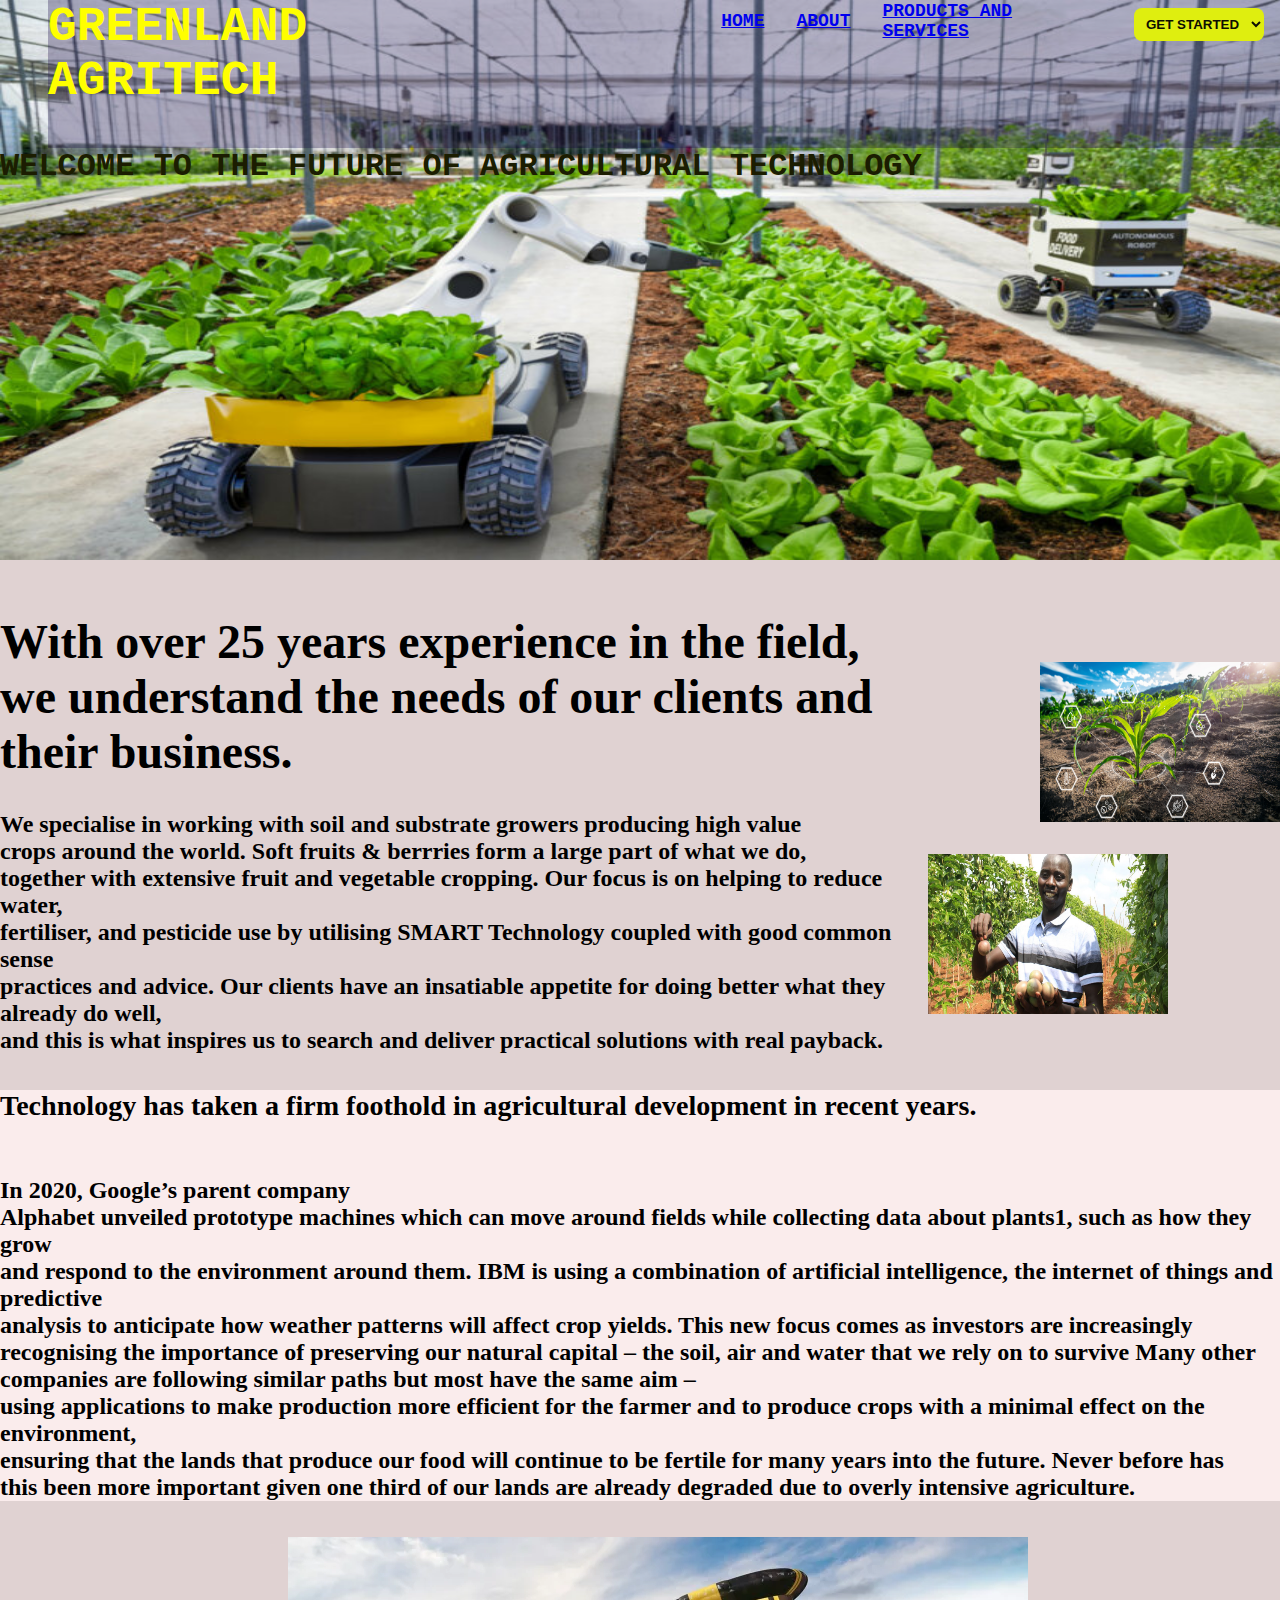
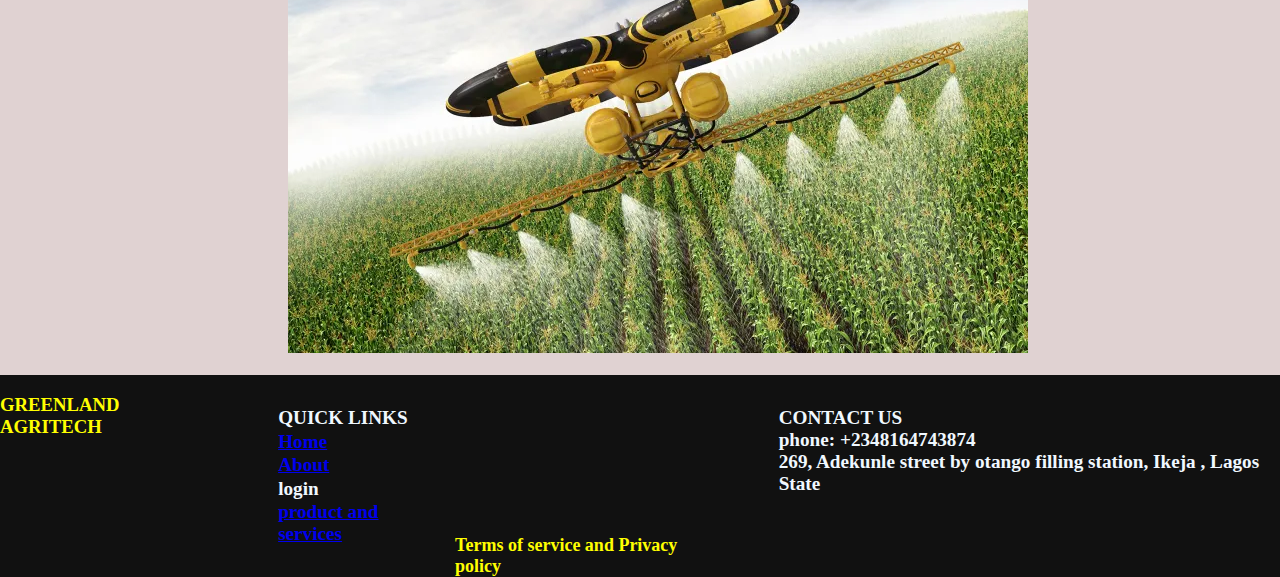
==== index.html @ 4a4f3857 "first commit" ====
<!DOCTYPE html>
<html lang="en">
<head>
    <meta charset="UTF-8">
    <meta name="viewport" content="width=device-width, initial-scale=1.0">
    <title>GREENLAND AGRITECH</title>
    <link rel="stylesheet" href="style.css">
    <meta name="viewport" content="width=device-width, initial-scale=1">
    
</head>
<body>
    
<div class="image" id="drone">
        
        <span>
            
            <div class="head"><h2><B>GREENLAND AGRITECH <B></B></h2>
            <div class="links">
            <a href="index.html">HOME</a>
        <a href="about.html">ABOUT</a>
        <a href="pro&ser.html">PRODUCTS AND SERVICES</a>
        <select name="" id="btn">
            <option value="">GET STARTED</option>
            <option value="">LOGIN</option>
            <option value="">SIGN UP</option>
        </select>
</div></div>

            WELCOME TO THE FUTURE OF AGRICULTURAL TECHNOLOGY </span>
        <img src="images/use 2.jpg" alt="" id="init">
    </div>
<br>    

<div class="exp">
<div class="text">
<h1>With over 25 years experience in the field,<br> we understand the needs of our clients and their business.</h1>
<span>We specialise in working with soil and substrate growers producing high value <br> crops around the world. Soft fruits & berrries form a large part of what we do, <br> together with extensive fruit and vegetable cropping. Our focus is on helping to reduce water,<br> fertiliser, and pesticide use by utilising SMART Technology coupled with good common sense <br> practices and advice.
  Our clients have an insatiable appetite for doing better what they already do well, <br> and this is what inspires us to search and deliver practical solutions with real payback.</span>
</div>
<div class="sdimg">
    <img src="images/use 5.jpg" alt="" id="one">
    <img src="images/farmer 1.jpg" alt="" id="two">
</div></div>
<div class="testi">
<h3>Technology has taken a firm foothold in agricultural development in recent years.</h3> <br>
 In 2020, Google’s parent company <br> Alphabet unveiled prototype machines which can move around fields while collecting data about plants1, such as how they grow <br> and respond to the environment around them. IBM is using a combination of artificial intelligence, the internet of things and predictive <br> analysis to anticipate how weather patterns will affect crop yields. This new focus comes as investors are increasingly recognising the importance of preserving our natural capital – the soil, air and water that we rely on to survive
Many other companies are following similar paths but most have the same aim – <br> using applications to make production more efficient for the farmer and to produce crops with a minimal effect on the environment, <br> ensuring that the lands that produce our food will continue to be fertile for many years into the future. Never before has <br> this been more important given one third of our lands are already degraded due to overly intensive agriculture.
</div>
<br>
<br>
<img src="images/spray.webp" alt="" id="cab">
<br>
<br>
<footer>
    <h3> GREENLAND AGRITECH</h3>
    <div class="qck">
        QUICK LINKS <br>
        <a href="index.html">Home</a>
       <a href="about.html">About</a>  
        login 
        <a href="pro&ser.html">product and services</a>
    </div>
    <span>Terms of service and Privacy policy</span>
    <div class="cntadd">
        CONTACT US <br>
        phone: +2348164743874 <br>
        269, Adekunle street by otango filling station, Ikeja , Lagos State
    </div>
    
</footer>

</body>
</html>
---- style.css ----
body{
    background-color: rgb(224, 210, 210);
    margin: 0;
        
}
#btn{
    background-color: rgb(231, 228, 9);
    color: rgb(95, 52, 223);
    border: none;
    border-radius: 0.5rem;
    padding: 0.5rem;
    margin-right: 1rem;
    font-weight: 600;
    outline: none;
    margin-top: 0.5rem;
    
}
:hover #btn{
    cursor: pointer;
    transition:ease-in ;
    transition-duration: 1.7s;
    color: rgb(13, 14, 1);
    background-color: rgb(223, 238, 15);
}
nav{
    display: flex;
    flex-direction: row;
    justify-content: space-between;
    align-items: center;
    background-color: rgb(11, 1, 41);
}
#trat{
    height: 25rem;
    width: 25rem;
    margin-left: 17rem;
    
}
#cab{
    margin-left: 18rem;
}
.head{
    display: flex;
    flex-direction: row;
    background-color: rgba(20, 3, 65, 0.3);
    margin-left: 3rem;
}
#bot{
    height: 20rem;
    width: 25rem;
}
.ben{
    text-align: center;
    padding: 3rem;  
}

#lery{
height: 15rem;
width: 15rem;

}
.gal{
    display: flex;
    justify-content: center;
flex-direction: row;
gap: 1rem;
}
.mag{
    display: flex;
    justify-content: center;
flex-direction: row; 
gap: 1rem;
margin-left: 20rem;
}
#til{
    text-align: center;
}
.everything{
    display: flex;
}
.stuff{
    display: flex;
    flex-direction: row;
    gap: 2rem;
    font-family:'Segoe UI',;
    font-size: large;
    font-weight: 1px;
}
.stuff img{
    margin-left: 1rem;
}
.rest{
    gap: 2rem;
    font-family:'Segoe UI',;
    font-size: large;
    font-weight: 1px;
}
.end{
    color: rgb(83, 178, 233);
    text-align: center;
}
.pro{
    text-align: center;
    margin-top: 3.5rem;
    margin-left: 3rem;
}
.products{
    text-align: center;
    padding: 5rem;
}
.mation{
    text-align: center;
    padding: 5rem;
}
.links{
    display: flex;
    flex-direction: row;
    gap: 2rem;
    margin-left: 10rem;
    font-size:large;
    align-items: center;
    margin-top: 0rem;
    
}
.write{
text-align:center;
margin-top: 0px;
}
.logo{
    color: yellow;
}
#drone img{
    height: 35rem;
    width: 84.34rem;
}

#drone span{
    position: absolute;
    color: rgb(27, 29, 1);
    font-size: xx-large;
    font-family: 'Courier New', Courier, monospace;
}
footer h3{
    color: yellow;
}
#drone span h2 {
margin-top: 0rem;
color: yellow;
font-weight: 100rem;
}

.concen{
    justify-content: space-between;
    align-items: center;
  
}

.sding{
    display: grid;
    
}
.testi{
    font-size: x-large;
    font-family:'Segoe UI',;
    background-color: rgb(250, 236, 236);
}
footer{
    display: flex;
    flex-direction: row;
    background-color: rgb(17, 17, 17);;
    gap: 1rem;
    color: aliceblue;

}
footer span{
    font-size: large;
    color: yellow;
}
.qck{
   display: flex;
   flex-direction: column;
   margin-left: 3rem;
   justify-content: space-between;
   font-size: larger;
   margin-top: 2rem;
   margin-bottom: 2rem;
}
footer span{
    margin-top: 10rem;
    
}
.cntadd{
    margin-top: 2rem;
    margin-left: 3rem;
    font-size: larger;
    margin-bottom: 2rem;
}
.exp{
    display: flex;
    flex-direction: row;
}
.sdimg{
    display: flex;
    flex-direction: column;
    gap: 2rem;
}
.sdimg #one{
    margin-top: 5rem;
    width: 15rem;
    height: 10rem;
    margin-left: 7rem;
}
.sdimg #two{
    width: 15rem;
    height: 10rem;
    margin-bottom: 3rem;
}
.text {
    font-size: x-large;
    font-family:'Segoe UI', 
}
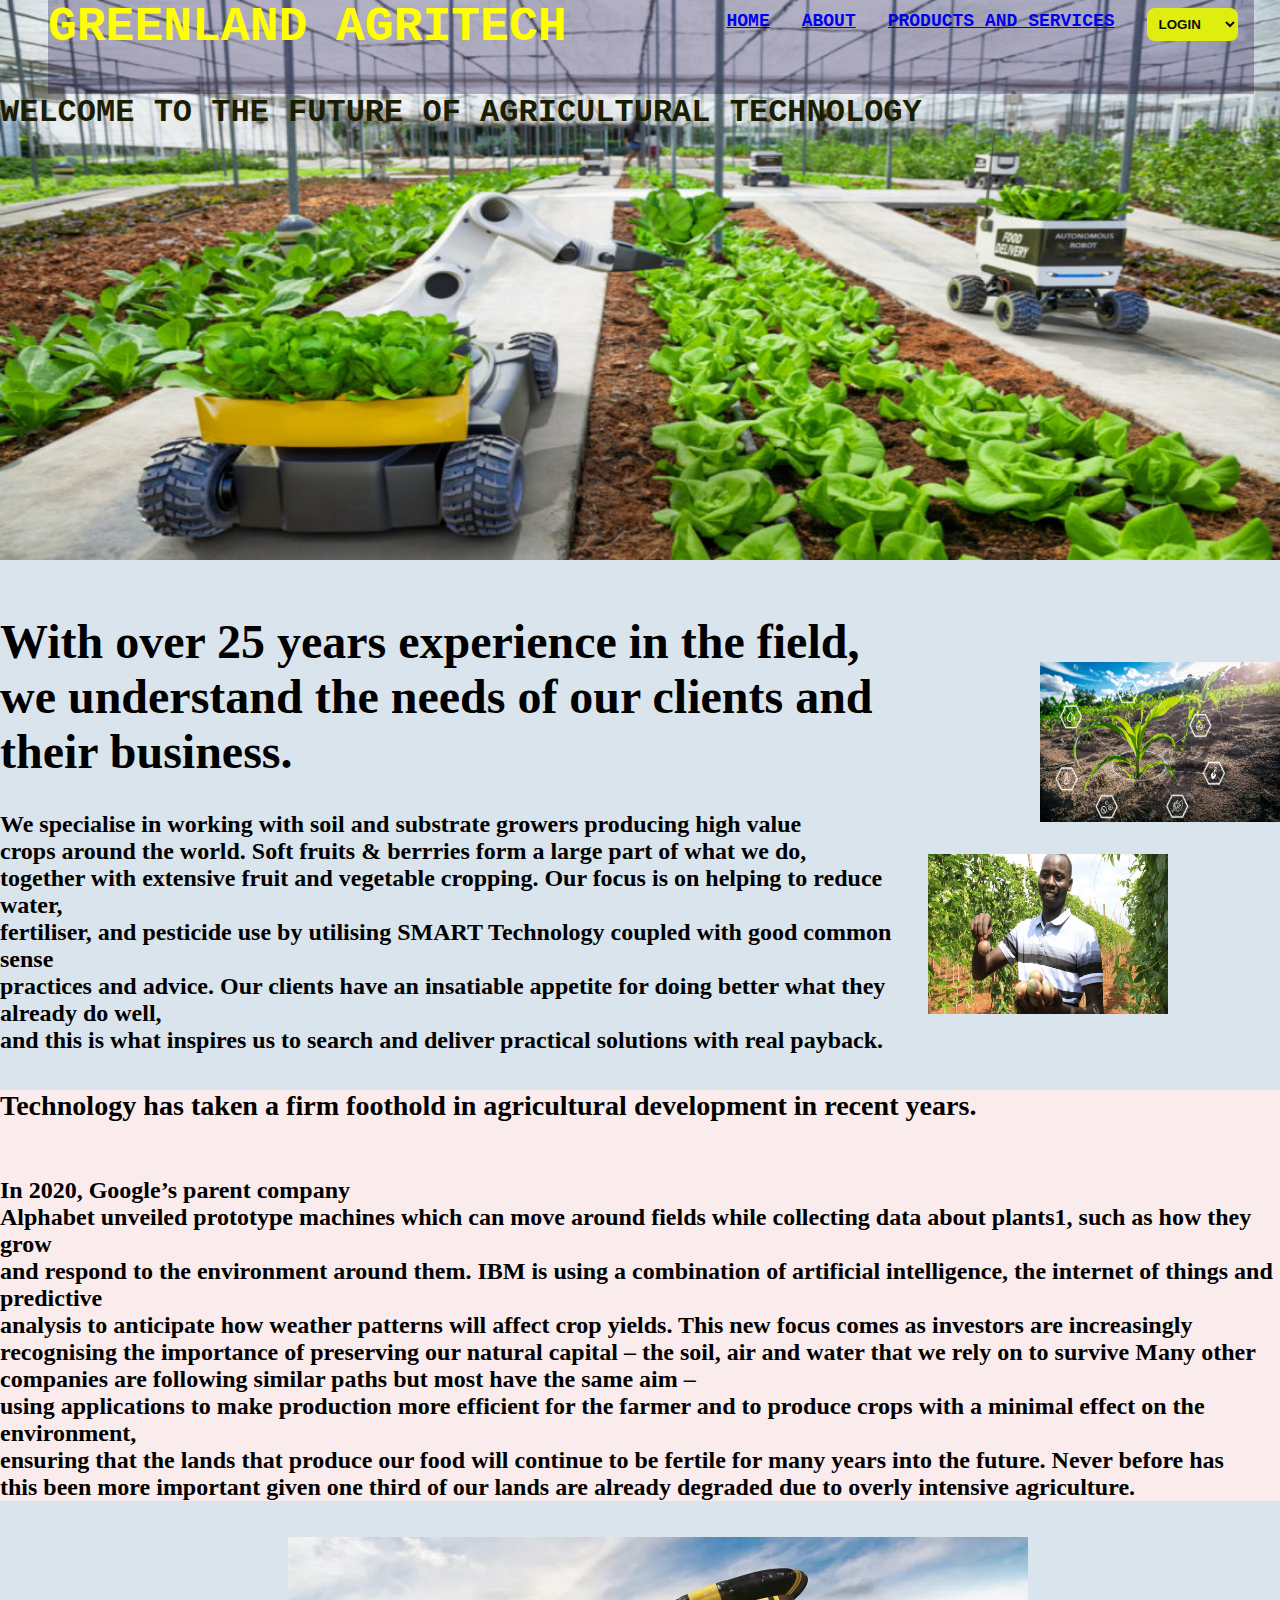
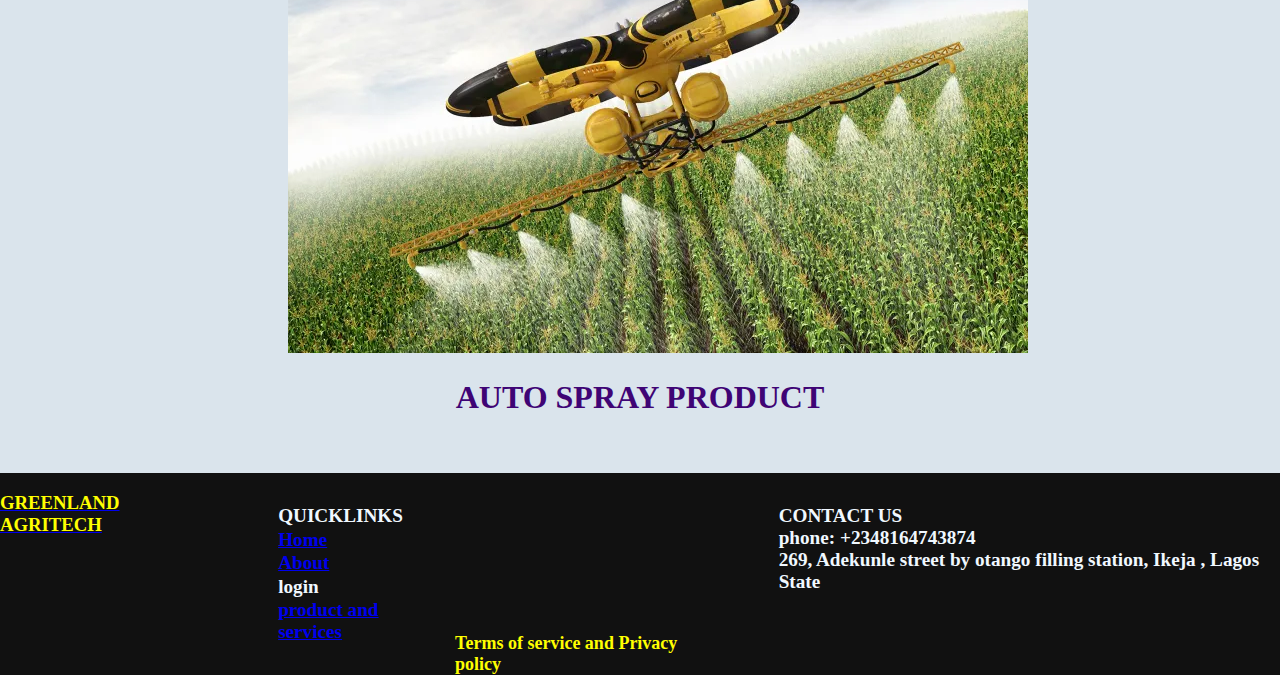
==== commit eb42f5c3: "second commit" ====
--- a/index.html
+++ b/index.html
@@ -5,7 +5,9 @@
     <meta name="viewport" content="width=device-width, initial-scale=1.0">
     <title>GREENLAND AGRITECH</title>
     <link rel="stylesheet" href="style.css">
+    <link rel="stylesheet" href="mobile.css">
     <meta name="viewport" content="width=device-width, initial-scale=1">
+  
     
 </head>
 <body>
@@ -20,13 +22,12 @@
         <a href="about.html">ABOUT</a>
         <a href="pro&ser.html">PRODUCTS AND SERVICES</a>
         <select name="" id="btn">
-            <option value="">GET STARTED</option>
             <option value="">LOGIN</option>
             <option value="">SIGN UP</option>
         </select>
 </div></div>
 
-            WELCOME TO THE FUTURE OF AGRICULTURAL TECHNOLOGY </span>
+           <div class="come"> WELCOME TO THE FUTURE OF AGRICULTURAL TECHNOLOGY </div></span>
         <img src="images/use 2.jpg" alt="" id="init">
     </div>
 <br>    
@@ -49,12 +50,13 @@
 <br>
 <br>
 <img src="images/spray.webp" alt="" id="cab">
+<h1 id="sp">AUTO SPRAY PRODUCT</h1>
 <br>
 <br>
 <footer>
-    <h3> GREENLAND AGRITECH</h3>
+    <a href="index.html"><h3> GREENLAND AGRITECH</h3></a>
     <div class="qck">
-        QUICK LINKS <br>
+        QUICKLINKS <br>
         <a href="index.html">Home</a>
        <a href="about.html">About</a>  
         login 
--- a/style.css
+++ b/style.css
@@ -1,5 +1,5 @@
 body{
-    background-color: rgb(224, 210, 210);
+    background-color: rgb(218, 228, 236);
     margin: 0;
         
 }
@@ -43,10 +43,19 @@
     flex-direction: row;
     background-color: rgba(20, 3, 65, 0.3);
     margin-left: 3rem;
+    
+}
+.head h2{
+    text-decoration: none;
 }
 #bot{
     height: 20rem;
     width: 25rem;
+}
+#sp{
+    color: rgb(63, 4, 117);
+    text-align: center;
+    
 }
 .ben{
     text-align: center;
@@ -125,12 +134,16 @@
 text-align:center;
 margin-top: 0px;
 }
-.logo{
+.logo h2{
     color: yellow;
+    text-decoration: none;
+}
+.links{
+    text-decoration: none;
 }
 #drone img{
     height: 35rem;
-    width: 84.34rem;
+    width: 100%;
 }
 
 #drone span{
@@ -193,6 +206,7 @@
     margin-left: 3rem;
     font-size: larger;
     margin-bottom: 2rem;
+    gap: 0.5rem;
 }
 .exp{
     display: flex;
--- a/mobile.css
+++ b/mobile.css
@@ -0,0 +1,222 @@
+@media only screen and (min-width: 320px) and (max-width: 900px) {
+    body{
+        background-color: rgb(218, 228, 236);
+        margin: 0;
+        padding: 0;
+    }
+    #drone img{
+        display: none;
+    }
+    #ab{
+        text-align: center;
+    }
+    .testi{
+        background-color: rgb(200, 235, 235);
+    }
+    .head{
+        display: flex;
+        flex-direction: row;
+        background-color: rgba(20, 3, 65, 0.3);
+        margin-left: 0rem;
+
+    }
+    .logo h2{
+        color: yellow;
+        text-decoration: none;
+    }
+    .links{
+        text-decoration: none;
+    }
+    #sp{
+        color: rgb(63, 4, 117);
+        text-align: center;
+        font-size: large;
+        
+    }
+    .drone{
+        width: 100%;
+    }
+    #drone span{
+        position: absolute;
+        color: rgb(27, 29, 1);
+        font-size: xx-small;
+        font-family: 'Courier New', Courier, monospace;
+    }
+    #drone span h2 {
+        margin-top: 0rem;
+        color: yellow;
+        font-weight: 100rem;
+        margin-left: 0.25rem;
+        }
+        .links{
+            display: flex;
+            flex-direction: row;
+            gap: 1rem;
+            margin-left: 0rem;
+            font-size:x-small;
+            align-items: center;
+            margin-top: 0rem;
+            
+        }
+        #btn{
+            background-color: rgb(231, 228, 9);
+            color: rgb(95, 52, 223);
+            border: none;
+            margin-right: 0.4rem;
+           outline: none;
+           font-size: x-small;
+            width: 5rem;
+
+            padding: 0.3rem;
+            
+        }
+        .exp{
+            display: flex;
+            flex-direction: column-reverse;
+        }
+        .sdimg{
+            display: flex;
+            flex-direction: column;
+            gap: 0rem;
+        }
+        .sdimg #one{
+            margin-top: 3rem;
+            width: 100%;
+            height:15rem;
+            margin-left: 0rem;
+        }
+        .sdimg #two{
+            display: none;
+        }
+        .text {
+            font-size: small;
+            font-family:'Segoe UI',;
+            margin-top: 0rem;
+        }
+        #cab{
+            width: 100%;
+            margin-left: 0rem;
+        }
+footer{
+    width: 100%;
+    font-size: xx-small;
+    gap: 0rem;
+    display: flex;
+    flex-direction: row;
+
+}
+.qck{
+    display: flex;
+   flex-direction: column;
+   margin-left: 1rem;
+    justify-content: flex-start;
+   font-size: x-small;
+   margin-top: 1rem;
+   margin-bottom: 1rem;
+}
+footer span{
+    margin-top: 6.5rem;
+    font-size: xx-small;
+    text-align: left;
+}
+.cntadd{
+    display: flex;
+    flex-direction: column;
+    margin-left: 0rem;
+    align-items: center;
+    font-size: xx-small;
+    margin-top: 1rem;
+    margin-bottom: 1rem;
+}
+.logo{
+    color: yellow;
+    font-size: small;
+}
+.logo h2{
+    font-size: smaller;
+    margin-left: 5px;
+}
+.write{
+    text-align:center;
+    }
+.stuff{
+    display: flex;
+    flex-direction: column-reverse;
+    gap: 2rem;
+    font-family:'Segoe UI',;
+    font-size: large;
+    font-weight: 1px;
+}
+
+#trat{
+    height: 15rem;
+    width: 80%;
+    margin-left: 2.5rem;
+}
+.rest{
+    text-align: center;
+}
+.everything{
+    font-size: small;
+    display: flex;
+    flex-direction: column;
+}
+.pro{
+    padding: 0rem;
+    text-align: center;
+    margin-left: 0rem;
+    margin-top: 5px;
+}
+.products{
+    padding: 0rem;
+}
+
+#bot{
+    width: 100%;
+}
+.ben{
+    padding: 0rem;
+}
+.gal{
+    display: flex;
+    justify-content: center;
+flex-direction: row;
+gap: 1rem;
+margin-left: 5rem;
+}
+.mag{
+    display: flex;
+    justify-content: center;
+flex-direction: row; 
+gap: 1rem;
+margin-left: 0rem;
+
+}
+#lery{
+    height: 5rem;
+    width: 5rem;
+    
+    }
+
+
+
+
+
+
+
+
+
+
+
+
+
+
+
+
+
+
+
+
+
+
+}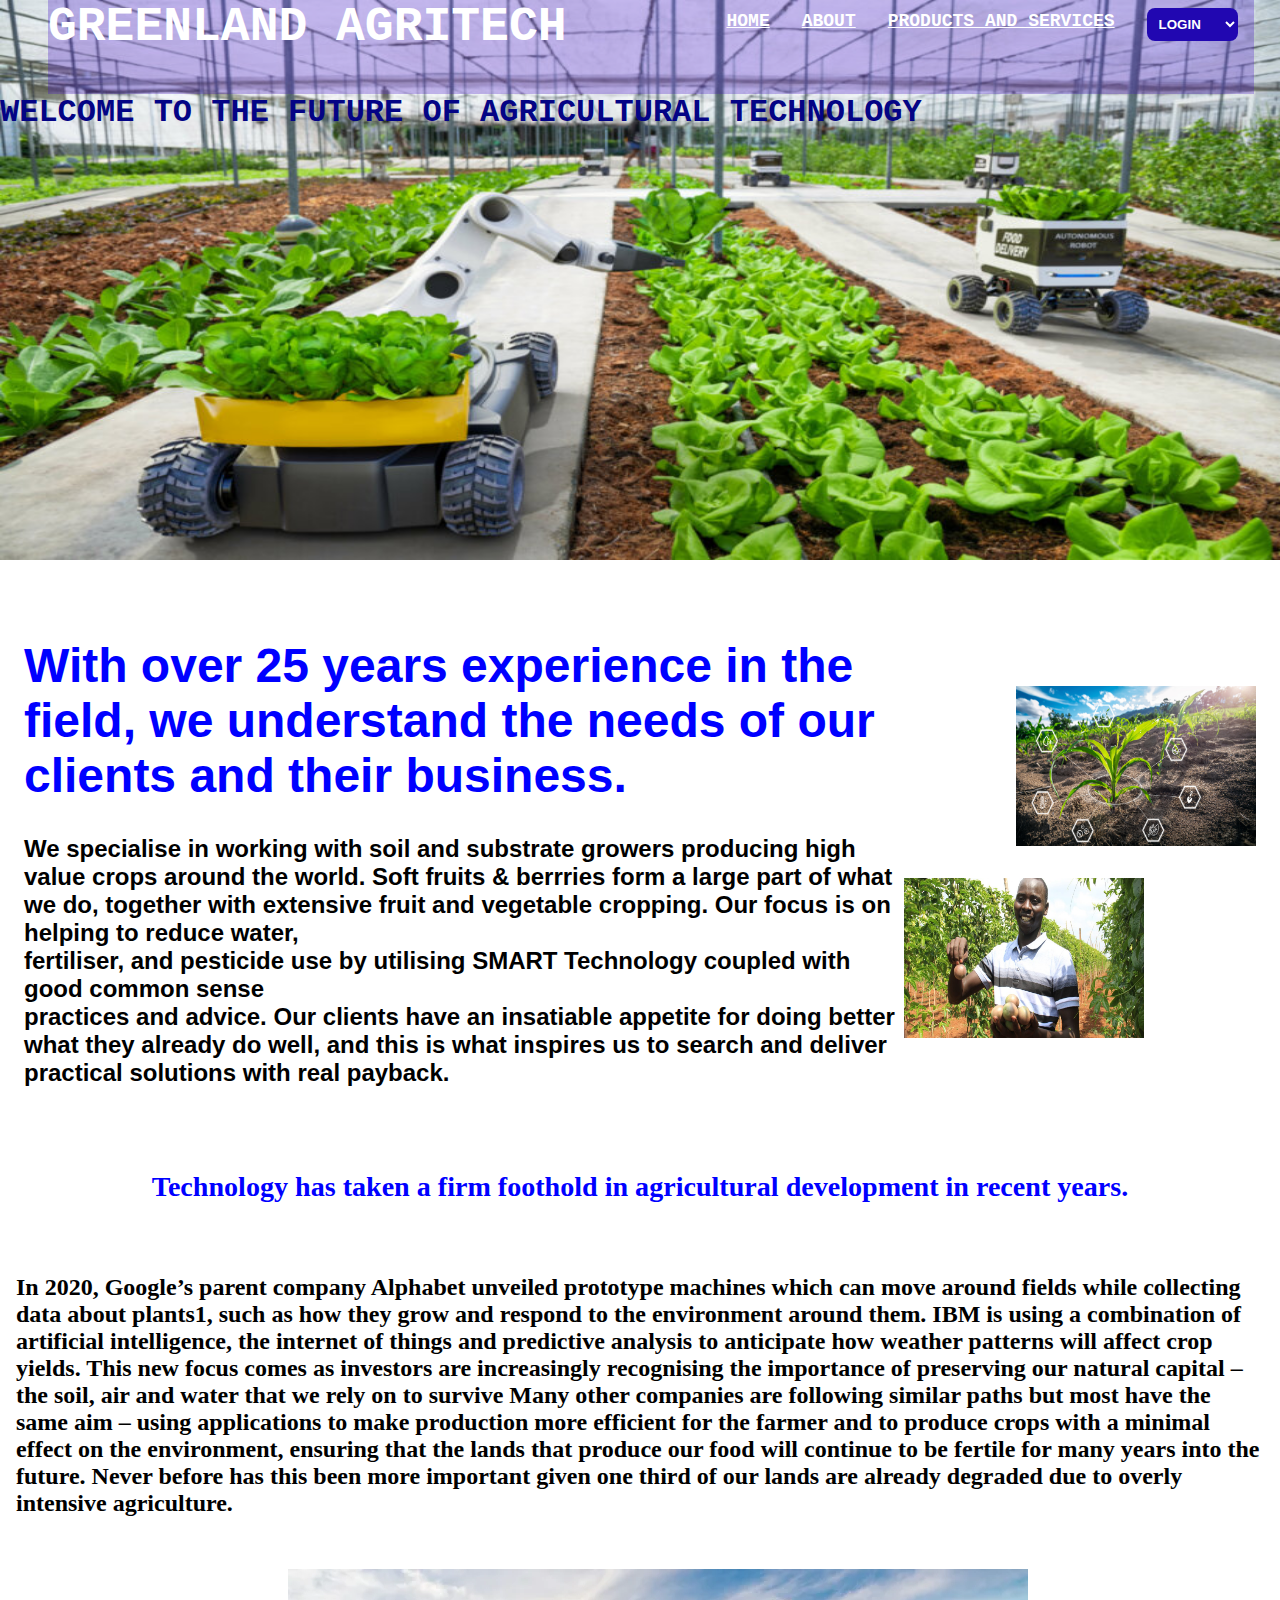
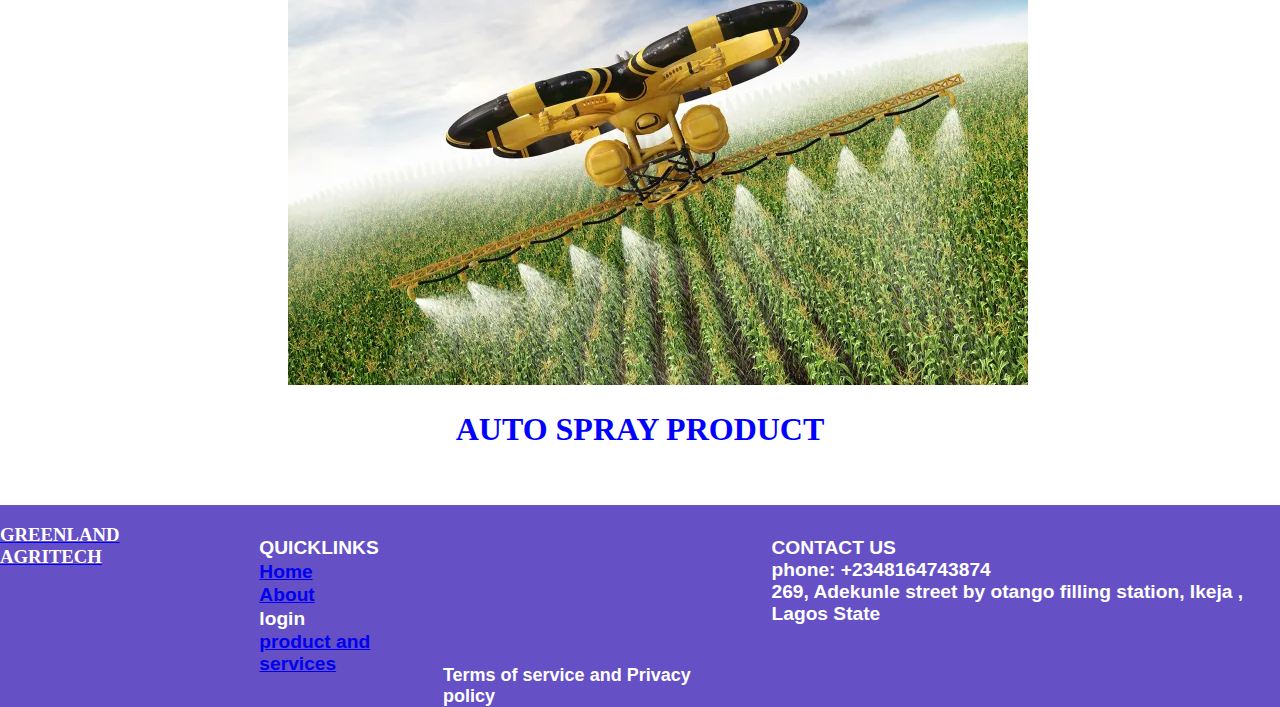
==== commit c17ac5de: "again" ====
--- a/index.html
+++ b/index.html
@@ -34,9 +34,9 @@
 
 <div class="exp">
 <div class="text">
-<h1>With over 25 years experience in the field,<br> we understand the needs of our clients and their business.</h1>
-<span>We specialise in working with soil and substrate growers producing high value <br> crops around the world. Soft fruits & berrries form a large part of what we do, <br> together with extensive fruit and vegetable cropping. Our focus is on helping to reduce water,<br> fertiliser, and pesticide use by utilising SMART Technology coupled with good common sense <br> practices and advice.
-  Our clients have an insatiable appetite for doing better what they already do well, <br> and this is what inspires us to search and deliver practical solutions with real payback.</span>
+<h1>With over 25 years experience in the field, we understand the needs of our clients and their business.</h1>
+<span>We specialise in working with soil and substrate growers producing high value crops around the world. Soft fruits & berrries form a large part of what we do, together with extensive fruit and vegetable cropping. Our focus is on helping to reduce water,<br> fertiliser, and pesticide use by utilising SMART Technology coupled with good common sense <br> practices and advice.
+  Our clients have an insatiable appetite for doing better what they already do well, and this is what inspires us to search and deliver practical solutions with real payback.</span>
 </div>
 <div class="sdimg">
     <img src="images/use 5.jpg" alt="" id="one">
@@ -44,8 +44,8 @@
 </div></div>
 <div class="testi">
 <h3>Technology has taken a firm foothold in agricultural development in recent years.</h3> <br>
- In 2020, Google’s parent company <br> Alphabet unveiled prototype machines which can move around fields while collecting data about plants1, such as how they grow <br> and respond to the environment around them. IBM is using a combination of artificial intelligence, the internet of things and predictive <br> analysis to anticipate how weather patterns will affect crop yields. This new focus comes as investors are increasingly recognising the importance of preserving our natural capital – the soil, air and water that we rely on to survive
-Many other companies are following similar paths but most have the same aim – <br> using applications to make production more efficient for the farmer and to produce crops with a minimal effect on the environment, <br> ensuring that the lands that produce our food will continue to be fertile for many years into the future. Never before has <br> this been more important given one third of our lands are already degraded due to overly intensive agriculture.
+ In 2020, Google’s parent company Alphabet unveiled prototype machines which can move around fields while collecting data about plants1, such as how they grow and respond to the environment around them. IBM is using a combination of artificial intelligence, the internet of things and predictive analysis to anticipate how weather patterns will affect crop yields. This new focus comes as investors are increasingly recognising the importance of preserving our natural capital – the soil, air and water that we rely on to survive
+Many other companies are following similar paths but most have the same aim – using applications to make production more efficient for the farmer and to produce crops with a minimal effect on the environment, ensuring that the lands that produce our food will continue to be fertile for many years into the future. Never before has this been more important given one third of our lands are already degraded due to overly intensive agriculture.
 </div>
 <br>
 <br>
--- a/style.css
+++ b/style.css
@@ -1,11 +1,11 @@
 body{
-    background-color: rgb(218, 228, 236);
+    background-color: white;
     margin: 0;
         
 }
 #btn{
-    background-color: rgb(231, 228, 9);
-    color: rgb(95, 52, 223);
+    background-color: white;
+    color: blue;
     border: none;
     border-radius: 0.5rem;
     padding: 0.5rem;
@@ -19,15 +19,15 @@
     cursor: pointer;
     transition:ease-in ;
     transition-duration: 1.7s;
-    color: rgb(13, 14, 1);
-    background-color: rgb(223, 238, 15);
+    color: white;
+    background-color: rgb(33, 7, 177);
 }
 nav{
     display: flex;
     flex-direction: row;
     justify-content: space-between;
     align-items: center;
-    background-color: rgb(11, 1, 41);
+    background-color: blue;
 }
 #trat{
     height: 25rem;
@@ -41,7 +41,7 @@
 .head{
     display: flex;
     flex-direction: row;
-    background-color: rgba(20, 3, 65, 0.3);
+    background-color: rgba(68, 21, 199, 0.3);
     margin-left: 3rem;
     
 }
@@ -53,13 +53,16 @@
     width: 25rem;
 }
 #sp{
-    color: rgb(63, 4, 117);
+    color: blue;
     text-align: center;
     
 }
 .ben{
     text-align: center;
-    padding: 3rem;  
+    padding: 5rem;  
+}
+.ben h1{
+    color: blue;
 }
 
 #lery{
@@ -80,11 +83,18 @@
 gap: 1rem;
 margin-left: 20rem;
 }
+.come{
+    color: rgb(4, 4, 133);
+}
+
+
 #til{
     text-align: center;
+    color: blue;
 }
 .everything{
     display: flex;
+    font-family: Arial, Helvetica, sans-serif;
 }
 .stuff{
     display: flex;
@@ -94,31 +104,34 @@
     font-size: large;
     font-weight: 1px;
 }
-.stuff img{
-    margin-left: 1rem;
-}
 .rest{
     gap: 2rem;
     font-family:'Segoe UI',;
     font-size: large;
     font-weight: 1px;
+    padding: 1rem;
+    font-family: Arial, Helvetica, sans-serif;
 }
 .end{
     color: rgb(83, 178, 233);
     text-align: center;
+    font-family: Arial, Helvetica, sans-serif;
 }
 .pro{
     text-align: center;
     margin-top: 3.5rem;
     margin-left: 3rem;
+    font-family: Arial, Helvetica, sans-serif;
 }
 .products{
     text-align: center;
     padding: 5rem;
+    font-family: Arial, Helvetica, sans-serif;
 }
 .mation{
     text-align: center;
     padding: 5rem;
+    font-family: Arial, Helvetica, sans-serif;
 }
 .links{
     display: flex;
@@ -133,9 +146,10 @@
 .write{
 text-align:center;
 margin-top: 0px;
+font-family: Arial, Helvetica, sans-serif;
 }
 .logo h2{
-    color: yellow;
+    color: white;
     text-decoration: none;
 }
 .links{
@@ -153,12 +167,12 @@
     font-family: 'Courier New', Courier, monospace;
 }
 footer h3{
-    color: yellow;
+    color: white;
 }
 #drone span h2 {
 margin-top: 0rem;
-color: yellow;
-font-weight: 100rem;
+color: white;
+font-weight: bolder;
 }
 
 .concen{
@@ -174,19 +188,50 @@
 .testi{
     font-size: x-large;
     font-family:'Segoe UI',;
-    background-color: rgb(250, 236, 236);
+    background-color: white;
+    padding: 1rem;
+}
+.testi h3{
+    color: blue;
+    padding: 1rem;
+    text-align: center;
+}
+.text h1{
+    color: blue;
+}
+.pro h1{
+    color: blue;
+}
+.products h3{
+    color: blue;
+}
+#ab{
+    color: blue;
+}
+.write h2{
+    color: blue;
+}
+.links a {
+    color: white;
 }
 footer{
     display: flex;
     flex-direction: row;
-    background-color: rgb(17, 17, 17);;
+    background-color: rgb(101, 80, 197);
     gap: 1rem;
-    color: aliceblue;
+    color: white;
 
 }
 footer span{
     font-size: large;
-    color: yellow;
+    color: white;
+}
+.pro h1{
+    color: blue;
+}
+.products h3{
+    color: blue;
+    font-family: Arial, Helvetica, sans-serif;
 }
 .qck{
    display: flex;
@@ -196,10 +241,12 @@
    font-size: larger;
    margin-top: 2rem;
    margin-bottom: 2rem;
+   font-family: Arial, Helvetica, sans-serif;
 }
 footer span{
     margin-top: 10rem;
-    
+    font-family: Arial, Helvetica, sans-serif;
+
 }
 .cntadd{
     margin-top: 2rem;
@@ -207,15 +254,22 @@
     font-size: larger;
     margin-bottom: 2rem;
     gap: 0.5rem;
+    font-family: Arial, Helvetica, sans-serif;
 }
 .exp{
     display: flex;
     flex-direction: row;
+    padding: 1.5rem;
+    font-family: Arial, Helvetica, sans-serif;
 }
 .sdimg{
     display: flex;
     flex-direction: column;
     gap: 2rem;
+}
+.write p {
+    padding: 1rem;
+    font-family: Arial, Helvetica, sans-serif;
 }
 .sdimg #one{
     margin-top: 5rem;
@@ -230,5 +284,6 @@
 }
 .text {
     font-size: x-large;
-    font-family:'Segoe UI', 
+    font-family:'Segoe UI', ;
+    font-family: Arial, Helvetica, sans-serif;
 }--- a/mobile.css
+++ b/mobile.css
@@ -1,8 +1,9 @@
 @media only screen and (min-width: 320px) and (max-width: 900px) {
     body{
-        background-color: rgb(218, 228, 236);
+        background-color: white;
         margin: 0;
-        padding: 0;
+        padding: 0.5rem;
+       
     }
     #drone img{
         display: none;
@@ -11,24 +12,40 @@
         text-align: center;
     }
     .testi{
-        background-color: rgb(200, 235, 235);
+        background-color: white;
+        padding: 1rem;
+        font-size: small;
+    }
+    .pro h1{
+        color: blue;
+    }
+    .products h3{
+        color: blue;
     }
     .head{
         display: flex;
         flex-direction: row;
-        background-color: rgba(20, 3, 65, 0.3);
+        background-color: rgb(1, 1, 245,0.5);
+         margin-left: 0rem;
+         margin-right: 0.3rem;
+
+    }
+    .come{
+        color: rgb(31, 2, 110);
+        font-size: larger;
         margin-left: 0rem;
-
+        margin-top: 1rem;
     }
     .logo h2{
-        color: yellow;
+        color:white;
         text-decoration: none;
     }
     .links{
         text-decoration: none;
+        align-items: center;
     }
     #sp{
-        color: rgb(63, 4, 117);
+        color: blue;
         text-align: center;
         font-size: large;
         
@@ -39,14 +56,17 @@
     #drone span{
         position: absolute;
         color: rgb(27, 29, 1);
-        font-size: xx-small;
+        font-size: small;
+        
         font-family: 'Courier New', Courier, monospace;
     }
     #drone span h2 {
         margin-top: 0rem;
-        color: yellow;
-        font-weight: 100rem;
+        color: white;
+        font-weight: bolder;
         margin-left: 0.25rem;
+        margin-top: 0.5rem;
+        font-size: small;
         }
         .links{
             display: flex;
@@ -56,18 +76,31 @@
             font-size:x-small;
             align-items: center;
             margin-top: 0rem;
+            justify-content: center;
             
         }
+        .testi h3{
+            background-color: white;
+            color: blue;
+        }
+        .testi{
+            background-color: white;
+            color: rgb(4, 0, 10);
+        }
+        .text h1{
+            color: blue;
+        }
         #btn{
-            background-color: rgb(231, 228, 9);
-            color: rgb(95, 52, 223);
+            background-color: white;
+            color: blue;
             border: none;
             margin-right: 0.4rem;
            outline: none;
            font-size: x-small;
             width: 5rem;
-
-            padding: 0.3rem;
+            height: 1.rem;
+            padding: 0rem;
+            margin-bottom: 0.4rem;
             
         }
         .exp{
@@ -84,6 +117,8 @@
             width: 100%;
             height:15rem;
             margin-left: 0rem;
+            padding: 0rem;
+            margin-right: 0rem;
         }
         .sdimg #two{
             display: none;
@@ -103,8 +138,15 @@
     gap: 0rem;
     display: flex;
     flex-direction: row;
-
-}
+    background-color: rgb(101, 80, 197);
+
+}
+.links a {
+    color: white;
+    font-weight: bold;
+    margin-top: 0.1rem;
+}
+
 .qck{
     display: flex;
    flex-direction: column;
@@ -129,7 +171,7 @@
     margin-bottom: 1rem;
 }
 .logo{
-    color: yellow;
+    color: white;
     font-size: small;
 }
 .logo h2{
@@ -160,6 +202,7 @@
     font-size: small;
     display: flex;
     flex-direction: column;
+    padding: 1rem;
 }
 .pro{
     padding: 0rem;
@@ -192,11 +235,23 @@
 margin-left: 0rem;
 
 }
+.write h2{
+    color: blue;
+}
+#ab{
+    color: rgb(5, 5, 165);
+}
 #lery{
     height: 5rem;
     width: 5rem;
     
     }
+    #til{
+        color: blue;
+    }
+    .ben h1{
+        color: blue;
+    }
 
 
 
